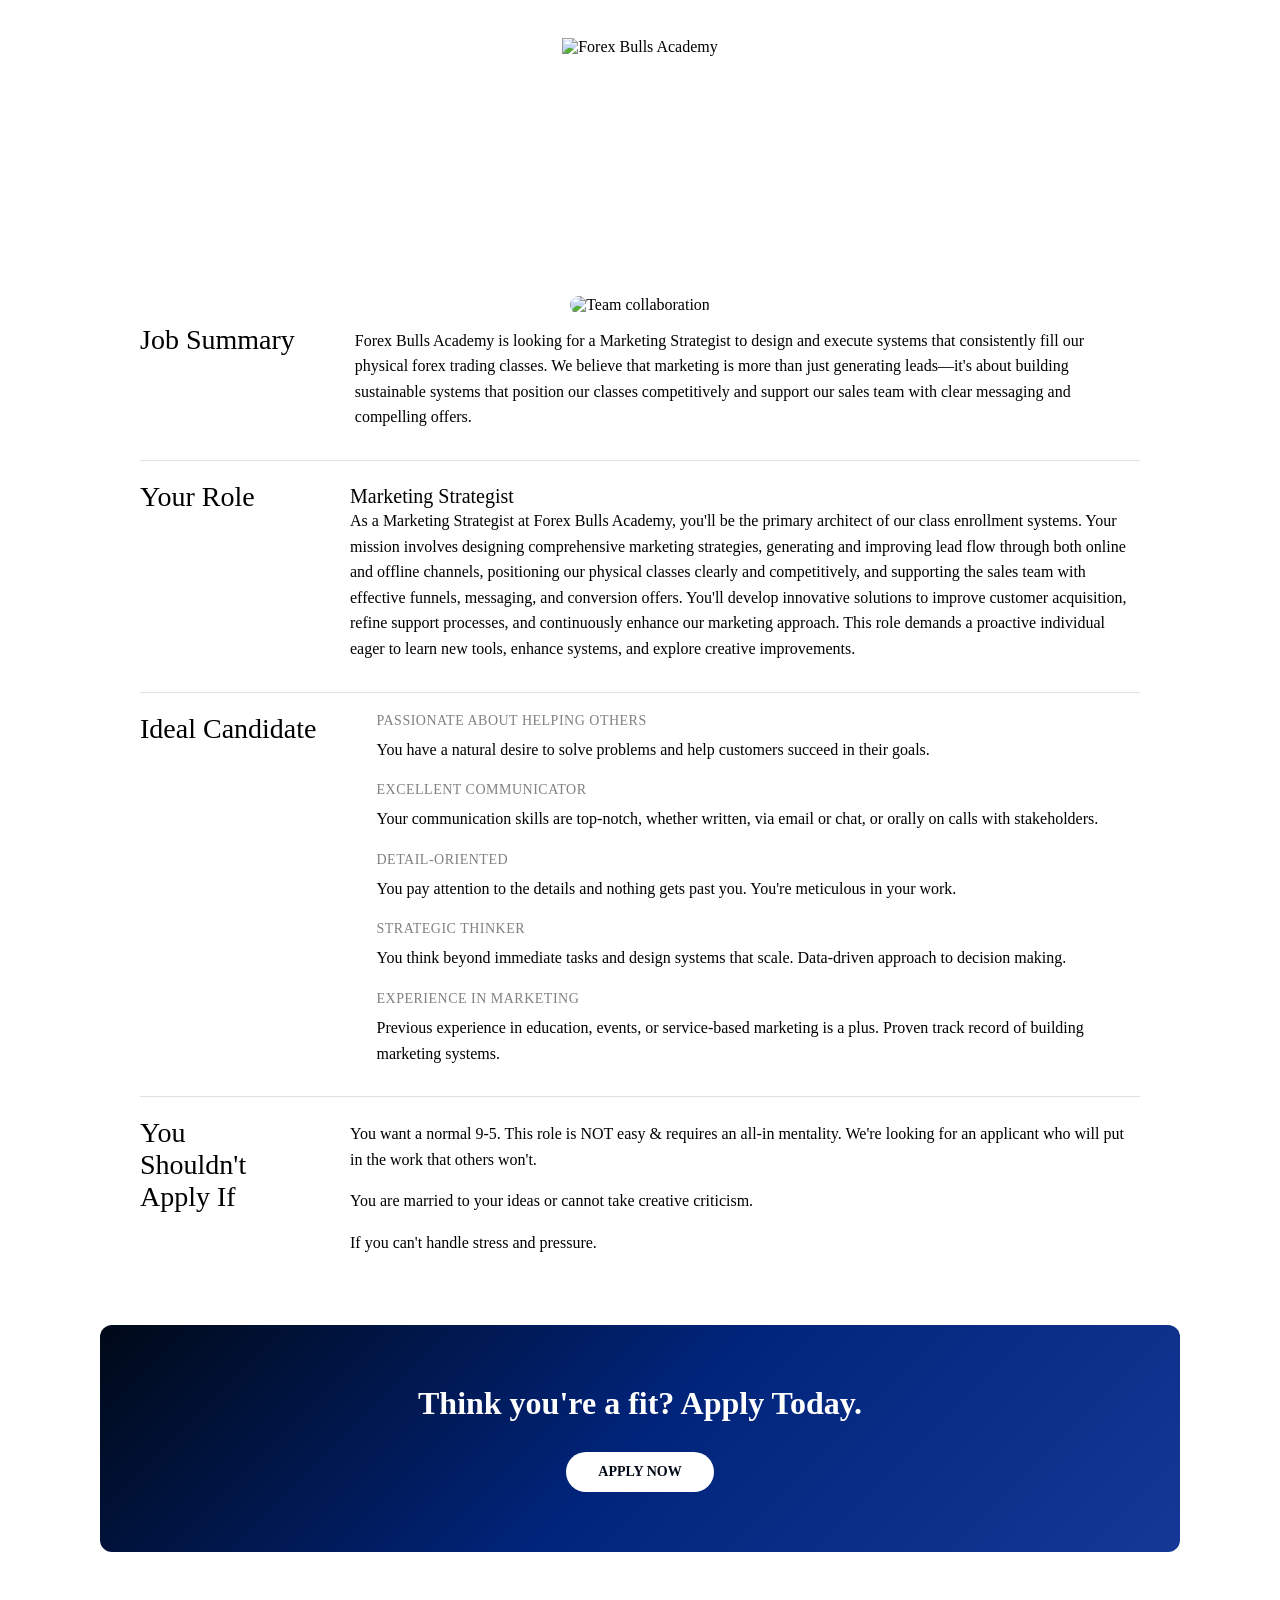
==== careers.html @ 2404ee9c "Created careers page for marketing role" ====
<!DOCTYPE html>
<html data-wf-domain="forexbullslive.com" data-wf-page="68e6fe2d0c6914b57f1ab55b" data-wf-site="68d00020514c84ecf2846fef" lang="en">
  <head>
    <meta charset="utf-8" />
    <title>Careers - Forex Bulls Academy</title>
    <meta content="Join our team at Forex Bulls Academy. We're hiring talented professionals." name="description" />
    <meta content="Careers - Forex Bulls Academy" property="og:title" />
    <meta content="Join our team at Forex Bulls Academy. We're hiring talented professionals." property="og:description" />
    <meta content="width=device-width, initial-scale=1" name="viewport" />
    <link href="css/main.css" rel="stylesheet" type="text/css" />
    <link rel="stylesheet" href="css/style.css">
    <link rel="stylesheet" href="css/careers.css">
    <link href="https://fonts.googleapis.com" rel="preconnect" />
    <link href="https://fonts.gstatic.com" rel="preconnect" crossorigin="anonymous" />
    <script src="https://ajax.googleapis.com/ajax/libs/webfont/1.6.26/webfont.js" type="text/javascript"></script>
    <script type="text/javascript">
      WebFont.load({
        google: {
          families: ["Geist:regular,500,600,700,800"]
        }
      });
    </script>
    <script type="text/javascript">
      ! function(o, c) {
        var n = c.documentElement,
          t = " w-mod-";
        n.className += t + "js", ("ontouchstart" in o || o.DocumentTouch && c instanceof DocumentTouch) && (n.className += t + "touch")
      }(window, document);
    </script>
    <link href="favicon.png" rel="shortcut icon" type="image/x-icon" />
    <link href="favicon.png" rel="apple-touch-icon" />
  </head>
  <body>
    <div class="page-wrapper">
      <section class="section-01 gradient-01-my home-02" style="padding-top: 30px">
        <div class="container-02">
          <div class="home-02">
            <div class="job-details-wrapper">
              <img src="images/header-logo.png" class="job-details-logo" alt="Forex Bulls Academy" />
              <h2 class="job-details-title">Marketing Strategist (Physical Classes)</h2>
              <div class="job-details-grid">
                <div>
                  <p class="job-details-label">Date Posted</p>
                  <p class="job-details-value">Mar 2026</p>
                </div>
                <div>
                  <p class="job-details-label">Team</p>
                  <p class="job-details-value">Marketing</p>
                </div>
                <div>
                  <p class="job-details-label">Location</p>
                  <p class="job-details-value">Kampala</p>
                </div>
                <div>
                  <p class="job-details-label">Type</p>
                  <p class="job-details-value">Full Time</p>
                </div>
              </div>
              <img class="job-details-image" src="images/location-2.webp" alt="Team collaboration" />
            </div>
          </div>
        </div>
      </section>

      <section class="careers-section-wrapper">
        <div class="careers-section-container">
          <div class="careers-section-content">
            <div class="careers-section-heading">
              <h2>Job Summary</h2>
            </div>
            <div class="careers-section-body">
              <p>Forex Bulls Academy is looking for a Marketing Strategist to design and execute systems that consistently fill our physical forex trading classes. We believe that marketing is more than just generating leads—it's about building sustainable systems that position our classes competitively and support our sales team with clear messaging and compelling offers.</p>
            </div>
          </div>
          <div class="careers-divider"></div>
        </div>
      </section>

      <section class="careers-section-wrapper">
        <div class="careers-section-container">
          <div class="careers-section-content">
            <div class="careers-section-heading">
              <h2>Your Role</h2>
            </div>
            <div class="careers-section-body">
              <h3>Marketing Strategist</h3>
              <p>As a Marketing Strategist at Forex Bulls Academy, you'll be the primary architect of our class enrollment systems. Your mission involves designing comprehensive marketing strategies, generating and improving lead flow through both online and offline channels, positioning our physical classes clearly and competitively, and supporting the sales team with effective funnels, messaging, and conversion offers. You'll develop innovative solutions to improve customer acquisition, refine support processes, and continuously enhance our marketing approach. This role demands a proactive individual eager to learn new tools, enhance systems, and explore creative improvements.</p>
            </div>
          </div>
          <div class="careers-divider"></div>
        </div>
      </section>

      <section class="careers-section-wrapper">
        <div class="careers-section-container">
          <div class="careers-section-content">
            <div class="careers-section-heading">
              <h2>Ideal Candidate</h2>
            </div>
            <div class="ideal-candidate-grid">
              <div class="ideal-candidate-item">
                <h4>Passionate about helping others</h4>
                <p>You have a natural desire to solve problems and help customers succeed in their goals.</p>
              </div>
              <div class="ideal-candidate-item">
                <h4>Excellent communicator</h4>
                <p>Your communication skills are top-notch, whether written, via email or chat, or orally on calls with stakeholders.</p>
              </div>
              <div class="ideal-candidate-item">
                <h4>Detail-oriented</h4>
                <p>You pay attention to the details and nothing gets past you. You're meticulous in your work.</p>
              </div>
              <div class="ideal-candidate-item">
                <h4>Strategic thinker</h4>
                <p>You think beyond immediate tasks and design systems that scale. Data-driven approach to decision making.</p>
              </div>
              <div class="ideal-candidate-item">
                <h4>Experience in marketing</h4>
                <p>Previous experience in education, events, or service-based marketing is a plus. Proven track record of building marketing systems.</p>
              </div>
            </div>
          </div>
          <div class="careers-divider"></div>
        </div>
      </section>

      <section class="careers-section-wrapper">
        <div class="careers-section-container">
          <div class="careers-section-content">
            <div class="careers-section-heading">
              <h2 class="wrapped">You Shouldn't Apply If</h2>
            </div>
            <div class="shouldnt-apply-content">
              <p>You want a normal 9-5. This role is NOT easy & requires an all-in mentality. We're looking for an applicant who will put in the work that others won't.</p>
              <p>You are married to your ideas or cannot take creative criticism.</p>
              <p>If you can't handle stress and pressure.</p>
            </div>
          </div>
        </div>
      </section>

      <section class="cta-section">
        <div class="cta-container">
          <h2 class="cta-heading">Think you're a fit? Apply Today.</h2>
          <a href="#tally-form" class="cta-button">APPLY NOW</a>
        </div>
      </section>
    </div>

    <script src="https://d3e54v103j8qbb.cloudfront.net/js/jquery-3.5.1.min.dc5e7f18c8.js?site=68d00020514c84ecf2846fef" type="text/javascript" integrity="sha256-9/aliU8dGd2tb6OSsuzixeV4y/faTqgFtohetphbbj0=" crossorigin="anonymous"></script>
    <script src="https://cdn.prod.website-files.com/68d00020514c84ecf2846fef/js/webflow.schunk.36b8fb49256177c8.js" type="text/javascript"></script>
    <script src="https://cdn.prod.website-files.com/68d00020514c84ecf2846fef/js/webflow.schunk.2fde07f743c58645.js" type="text/javascript"></script>
    <script src="https://cdn.prod.website-files.com/68d00020514c84ecf2846fef/js/webflow.schunk.61b534daaaeddbc7.js" type="text/javascript"></script>
    <script src="https://cdn.prod.website-files.com/68d00020514c84ecf2846fef/js/webflow.121d208a.7f62df2f04be8a57.js" type="text/javascript"></script>
    <script src="https://cdn.prod.website-files.com/68d00020514c84ecf2846fef/js/webflow.48bd9df1.e530be222b795a6e.js" type="text/javascript"></script>
  </body>
</html>
---- css/careers.css ----
/* Job Details Section */
.job-details-wrapper {
  text-align: center;
  max-width: 1000px;
  margin-left: auto;
  margin-right: auto;
}

.job-details-logo {
  width: 150px;
  height: auto;
  margin-bottom: 10px;
}

.job-details-title {
  font-size: 48px;
  font-weight: 700;
  margin: 0 0 40px 0;
  color: white;
  line-height: 1.2;
}

.job-details-grid {
  display: grid;
  grid-template-columns: repeat(4, 1fr);
  gap: 0;
  color: white;
  margin-bottom: 40px;
}

.job-details-grid > div {
  padding: 24px;
}

.job-details-grid > div:nth-child(2),
.job-details-grid > div:nth-child(3) {
  border-left: 1px solid rgba(255, 255, 255, 0.2);
  border-right: 1px solid rgba(255, 255, 255, 0.2);
}

.job-details-label {
  font-size: 12px;
  font-weight: 500;
  margin: 0 0 8px 0;
  color: rgba(255, 255, 255, 0.7);
  text-transform: uppercase;
  letter-spacing: 0.5px;
}

.job-details-value {
  font-size: 18px;
  font-weight: 600;
  margin: 0;
  color: white;
}

.job-details-image {
  width: 100%;
  max-width: 1000px;
  border-radius: 12px;
  object-fit: cover;
  height: 400px;
}

/* Careers Sections */
.careers-section-wrapper {
  padding: 10px 40px;
  color: black;
}

.careers-section-container {
  max-width: 1000px;
  margin: 0 auto;
}

.careers-section-content {
  display: flex;
  gap: 60px;
  align-items: flex-start;
}

.careers-section-heading {
  flex: 0 0 auto;
  min-width: 150px;
}

.careers-section-heading h2 {
  font-size: 28px;
  font-weight: 500;
  margin: 0;
  color: black;
}

.careers-section-heading h2.wrapped {
  word-wrap: break-word;
  max-width: 150px;
}

.careers-section-body {
  flex: 1;
  margin-top: 4px;
}

.careers-section-body p {
  font-size: 16px;
  line-height: 1.6;
  color: black;
  margin: 0;
}

.careers-section-body h3 {
  font-size: 20px;
  font-weight: 500;
  margin: 0;
  color: black;
}

.careers-divider {
  max-width: 1000px;
  margin: 30px auto 0;
  height: 1px;
  background: #e0e0e0;
}

/* Ideal Candidate Grid */
.ideal-candidate-grid {
  flex: 1;
  display: grid;
  gap: 20px;
}

.ideal-candidate-item h4 {
  font-size: 14px;
  font-weight: 500;
  margin: 0 0 8px 0;
  color: grey;
  text-transform: uppercase;
  letter-spacing: 0.5px;
}

.ideal-candidate-item p {
  font-size: 16px;
  line-height: 1.6;
  color: black;
  margin: 0;
}

/* You Shouldn't Apply If Section */
.shouldnt-apply-content {
  flex: 1;
  margin-top: 4px;
  display: grid;
  gap: 16px;
}

.shouldnt-apply-content p {
  font-size: 16px;
  line-height: 1.6;
  color: black;
  margin: 0;
}

/* CTA Section */
.cta-section {
  padding: 60px 40px;
  text-align: center;
  color: white;
}

.cta-container {
  max-width: 1000px;
  margin: 0 auto;
  background: linear-gradient(135deg, #000917 0%, #01247b 50%, #153896 100%);
  padding: 60px 40px;
  border-radius: 12px;
}

.cta-heading {
  font-size: 32px;
  font-weight: 600;
  margin: 0 0 30px 0;
  color: white;
}

.cta-button {
  display: inline-block;
  background: white;
  color: #000917;
  padding: 12px 32px;
  border-radius: 50px;
  text-decoration: none;
  font-size: 14px;
  font-weight: 600;
  transition: transform 0.3s ease, box-shadow 0.3s ease;
}

.cta-button:hover {
  transform: translateY(-2px);
  box-shadow: 0 8px 24px rgba(0, 0, 0, 0.3);
}

/* Mobile Responsive */
@media (max-width: 767px) {
  .careers-section-content {
    display: grid !important;
    grid-template-columns: 1fr !important;
    gap: 0px !important;
  }

  .careers-section-heading h2,
  .careers-section-heading h3,
  .careers-section-heading h4 {
    margin-bottom: 16px !important;
  }

  .careers-section-body p {
    margin: 0 !important;
  }

  .ideal-candidate-grid {
    display: grid !important;
    grid-template-columns: 1fr !important;
    gap: 20px !important;
  }

  .job-details-grid {
    grid-template-columns: repeat(2, 1fr) !important;
    gap: 0 !important;
  }

  .job-details-grid > div {
    border-left: 1px solid rgba(255, 255, 255, 0.2) !important;
    border-right: none !important;
    border-bottom: none !important;
    padding: 16px !important;
  }

  .job-details-title {
    font-size: 36px !important;
  }

  .job-details-image {
    height: 250px !important;
  }
}
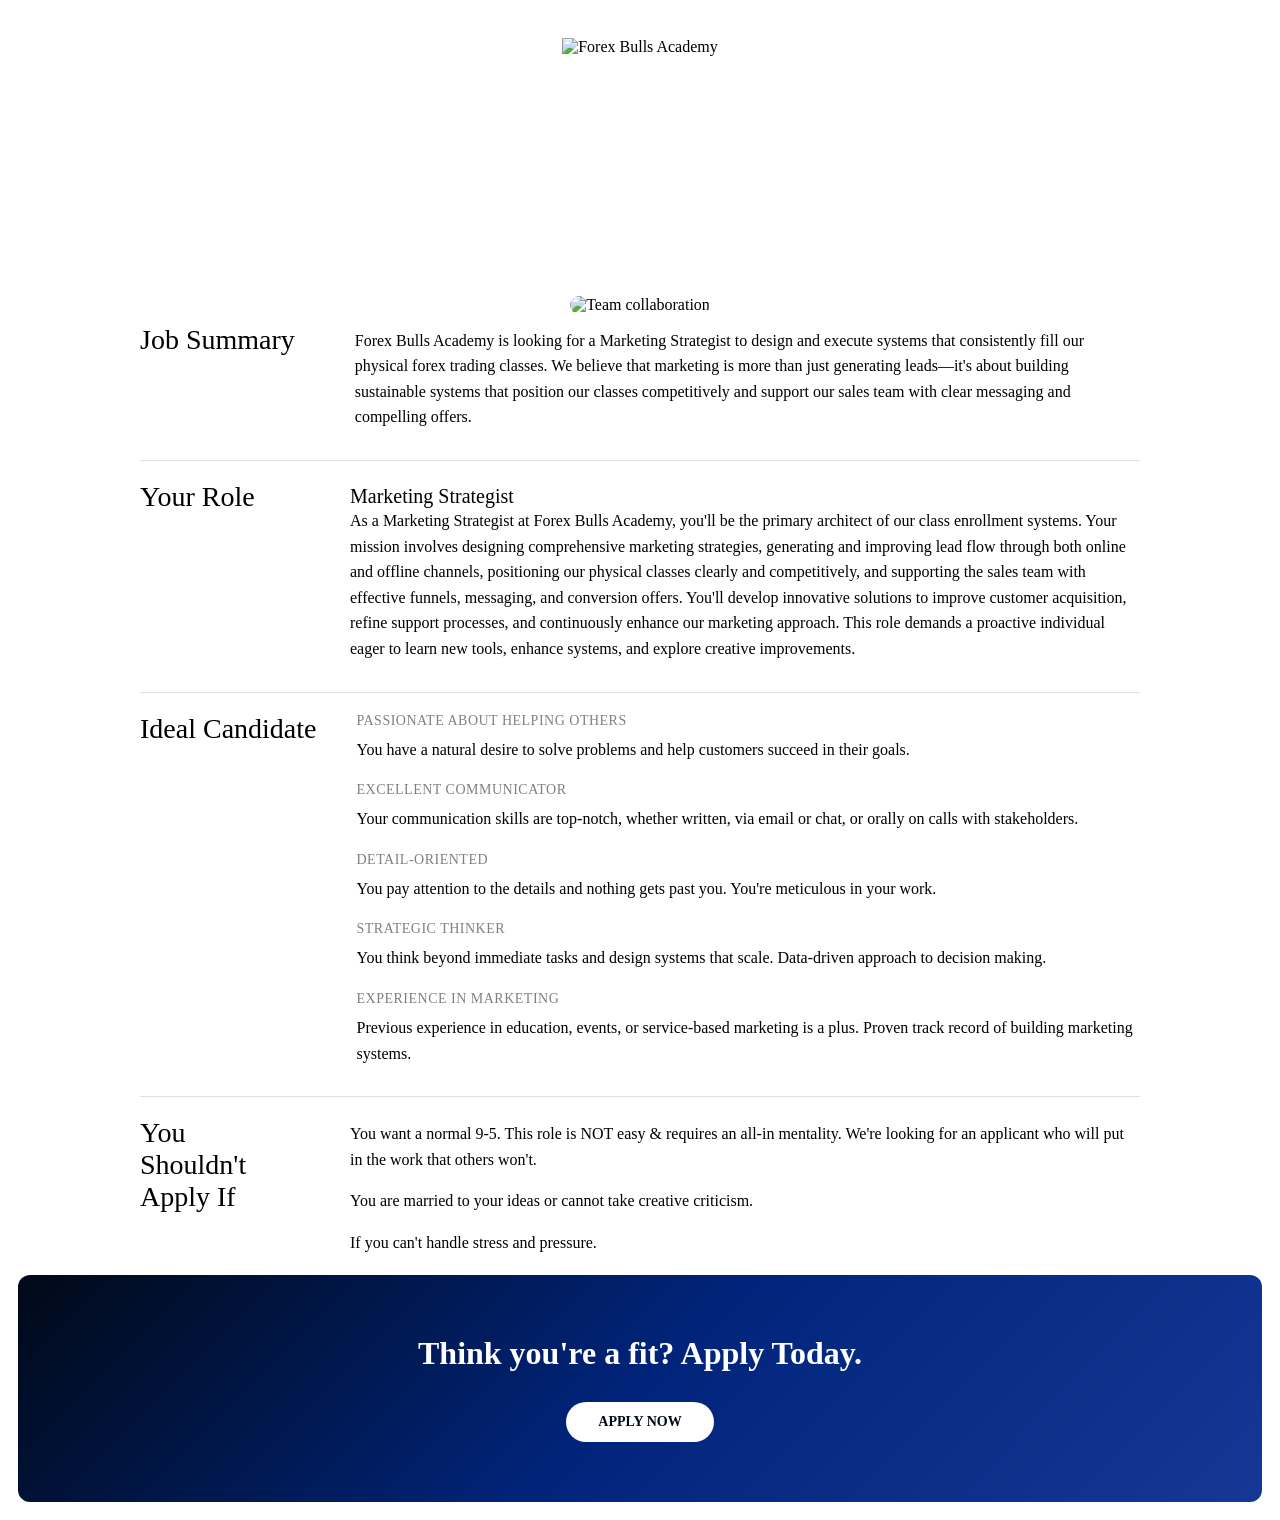
==== commit 713c9f05: "Added application form" ====
--- a/careers.html
+++ b/careers.html
@@ -93,7 +93,7 @@
 
       <section class="careers-section-wrapper">
         <div class="careers-section-container">
-          <div class="careers-section-content">
+          <div class="careers-section-content" style="gap:40px">
             <div class="careers-section-heading">
               <h2>Ideal Candidate</h2>
             </div>
@@ -142,7 +142,7 @@
       <section class="cta-section">
         <div class="cta-container">
           <h2 class="cta-heading">Think you're a fit? Apply Today.</h2>
-          <a href="#tally-form" class="cta-button">APPLY NOW</a>
+          <a href="application.html" class="cta-button">APPLY NOW</a>
         </div>
       </section>
     </div>
--- a/css/careers.css
+++ b/css/careers.css
@@ -162,17 +162,23 @@
 
 /* CTA Section */
 .cta-section {
-  padding: 60px 40px;
+  padding: 10px 10px;
   text-align: center;
   color: white;
 }
 
 .cta-container {
-  max-width: 1000px;
+  max-width: 100%;
   margin: 0 auto;
   background: linear-gradient(135deg, #000917 0%, #01247b 50%, #153896 100%);
-  padding: 60px 40px;
+  padding: 60px 150px;
   border-radius: 12px;
+}
+
+@media screen and (max-width:768px) {
+    .cta-container {
+        padding: 60px 40px;
+    }
 }
 
 .cta-heading {
@@ -199,6 +205,180 @@
   box-shadow: 0 8px 24px rgba(0, 0, 0, 0.3);
 }
 
+/* Application Form Section */
+.application-section {
+  padding: 80px 20px;
+  background: #f8f9fa;
+}
+
+.application-container {
+  max-width: 700px;
+  margin: 0 auto;
+}
+
+.application-header {
+  text-align: center;
+  margin-bottom: 60px;
+}
+
+.application-header h2 {
+  font-size: 36px;
+  font-weight: 700;
+  margin: 0 0 12px 0;
+  color: black;
+}
+
+.application-header p {
+  font-size: 16px;
+  color: rgba(0, 0, 0, 0.6);
+  margin: 0;
+}
+
+.application-form {
+  background: white;
+  border-radius: 12px;
+  padding: 40px;
+  box-shadow: 0 2px 8px rgba(0, 0, 0, 0.08);
+}
+
+.form-section {
+  margin-bottom: 50px;
+}
+
+.form-section:last-of-type {
+  margin-bottom: 30px;
+}
+
+.section-title {
+  font-size: 18px;
+  font-weight: 600;
+  color: #000917;
+  margin: 0 0 30px 0;
+  padding-bottom: 12px;
+  border-bottom: 2px solid #e0e0e0;
+}
+
+.form-group {
+  margin-bottom: 28px;
+}
+
+.form-group label {
+  display: block;
+  font-size: 15px;
+  font-weight: 500;
+  color: black;
+  margin-bottom: 10px;
+}
+
+.form-group input[type="text"],
+.form-group input[type="tel"],
+.form-group input[type="email"],
+.form-group input[type="url"],
+.form-group textarea {
+  width: 100%;
+  padding: 12px 16px;
+  font-size: 15px;
+  border: 1px solid #e0e0e0;
+  border-radius: 8px;
+  font-family: inherit;
+  transition: border-color 0.2s ease, box-shadow 0.2s ease;
+}
+
+.form-group input[type="text"]:focus,
+.form-group input[type="tel"]:focus,
+.form-group input[type="email"]:focus,
+.form-group input[type="url"]:focus,
+.form-group textarea:focus {
+  outline: none;
+  border-color: #01247b;
+  box-shadow: 0 0 0 3px rgba(1, 36, 123, 0.1);
+}
+
+.form-group textarea {
+  resize: vertical;
+  min-height: 100px;
+}
+
+.radio-group,
+.checkbox-group {
+  display: flex;
+  flex-direction: column;
+  gap: 12px;
+}
+
+.radio-label,
+.checkbox-label {
+  display: flex;
+  align-items: center;
+  font-size: 15px;
+  color: black;
+  cursor: pointer;
+  margin-bottom: 0;
+}
+
+.radio-label input[type="radio"],
+.checkbox-label input[type="checkbox"] {
+  margin-right: 10px;
+  cursor: pointer;
+  width: 18px;
+  height: 18px;
+  accent-color: #01247b;
+}
+
+.form-submit {
+  margin-top: 40px;
+  text-align: center;
+}
+
+.submit-button {
+  background: linear-gradient(135deg, #000917 0%, #01247b 50%, #153896 100%);
+  color: white;
+  padding: 14px 48px;
+  font-size: 16px;
+  font-weight: 600;
+  border: none;
+  border-radius: 50px;
+  cursor: pointer;
+  transition: transform 0.3s ease, box-shadow 0.3s ease;
+}
+
+.submit-button:hover {
+  transform: translateY(-2px);
+  box-shadow: 0 8px 24px rgba(1, 36, 123, 0.3);
+}
+
+.submit-button:active {
+  transform: translateY(0);
+}
+
+/* Mobile Responsive for Application Form */
+@media (max-width: 768px) {
+  .application-section {
+    padding: 60px 20px;
+  }
+
+  .application-container {
+    max-width: 100%;
+  }
+
+  .application-form {
+    padding: 24px;
+  }
+
+  .application-header h2 {
+    font-size: 28px;
+  }
+
+  .form-group {
+    margin-bottom: 20px;
+  }
+
+  .section-title {
+    font-size: 16px;
+    margin-bottom: 20px;
+  }
+}
+
 /* Mobile Responsive */
 @media (max-width: 767px) {
   .careers-section-content {
